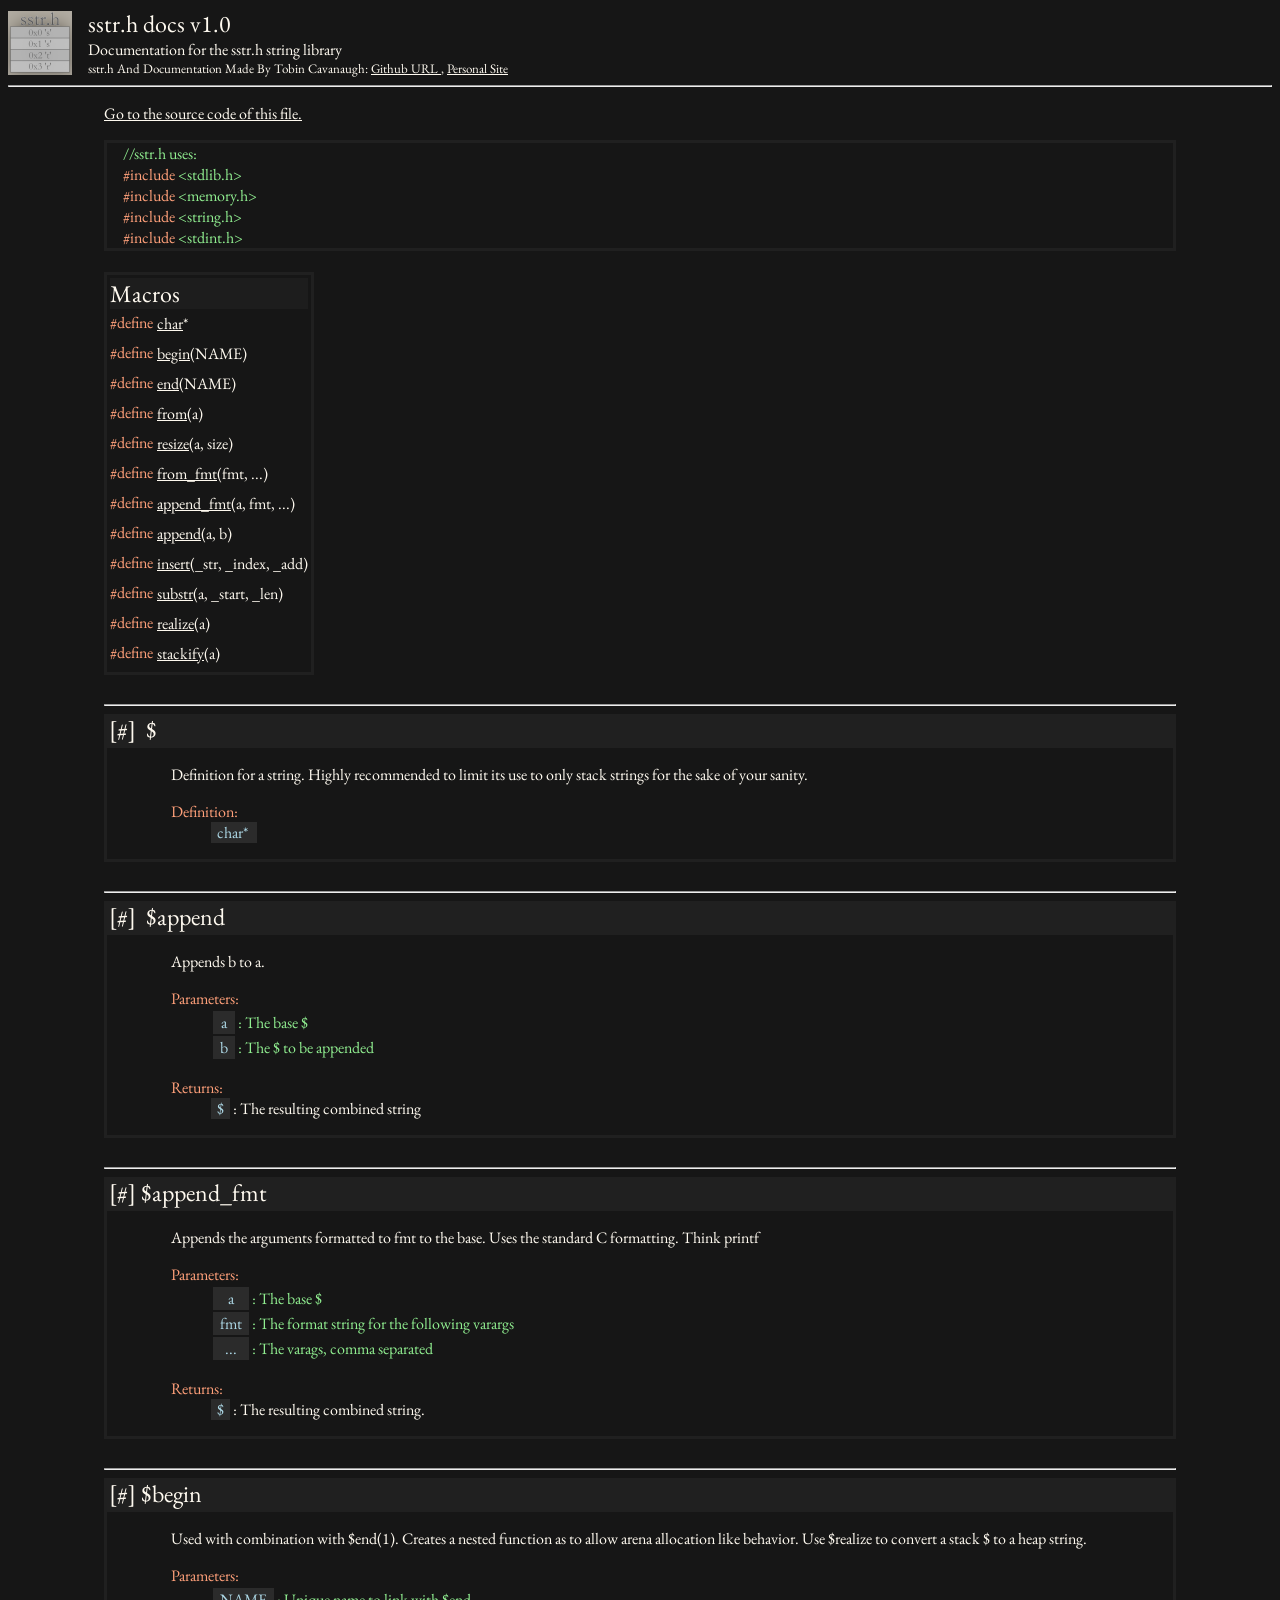
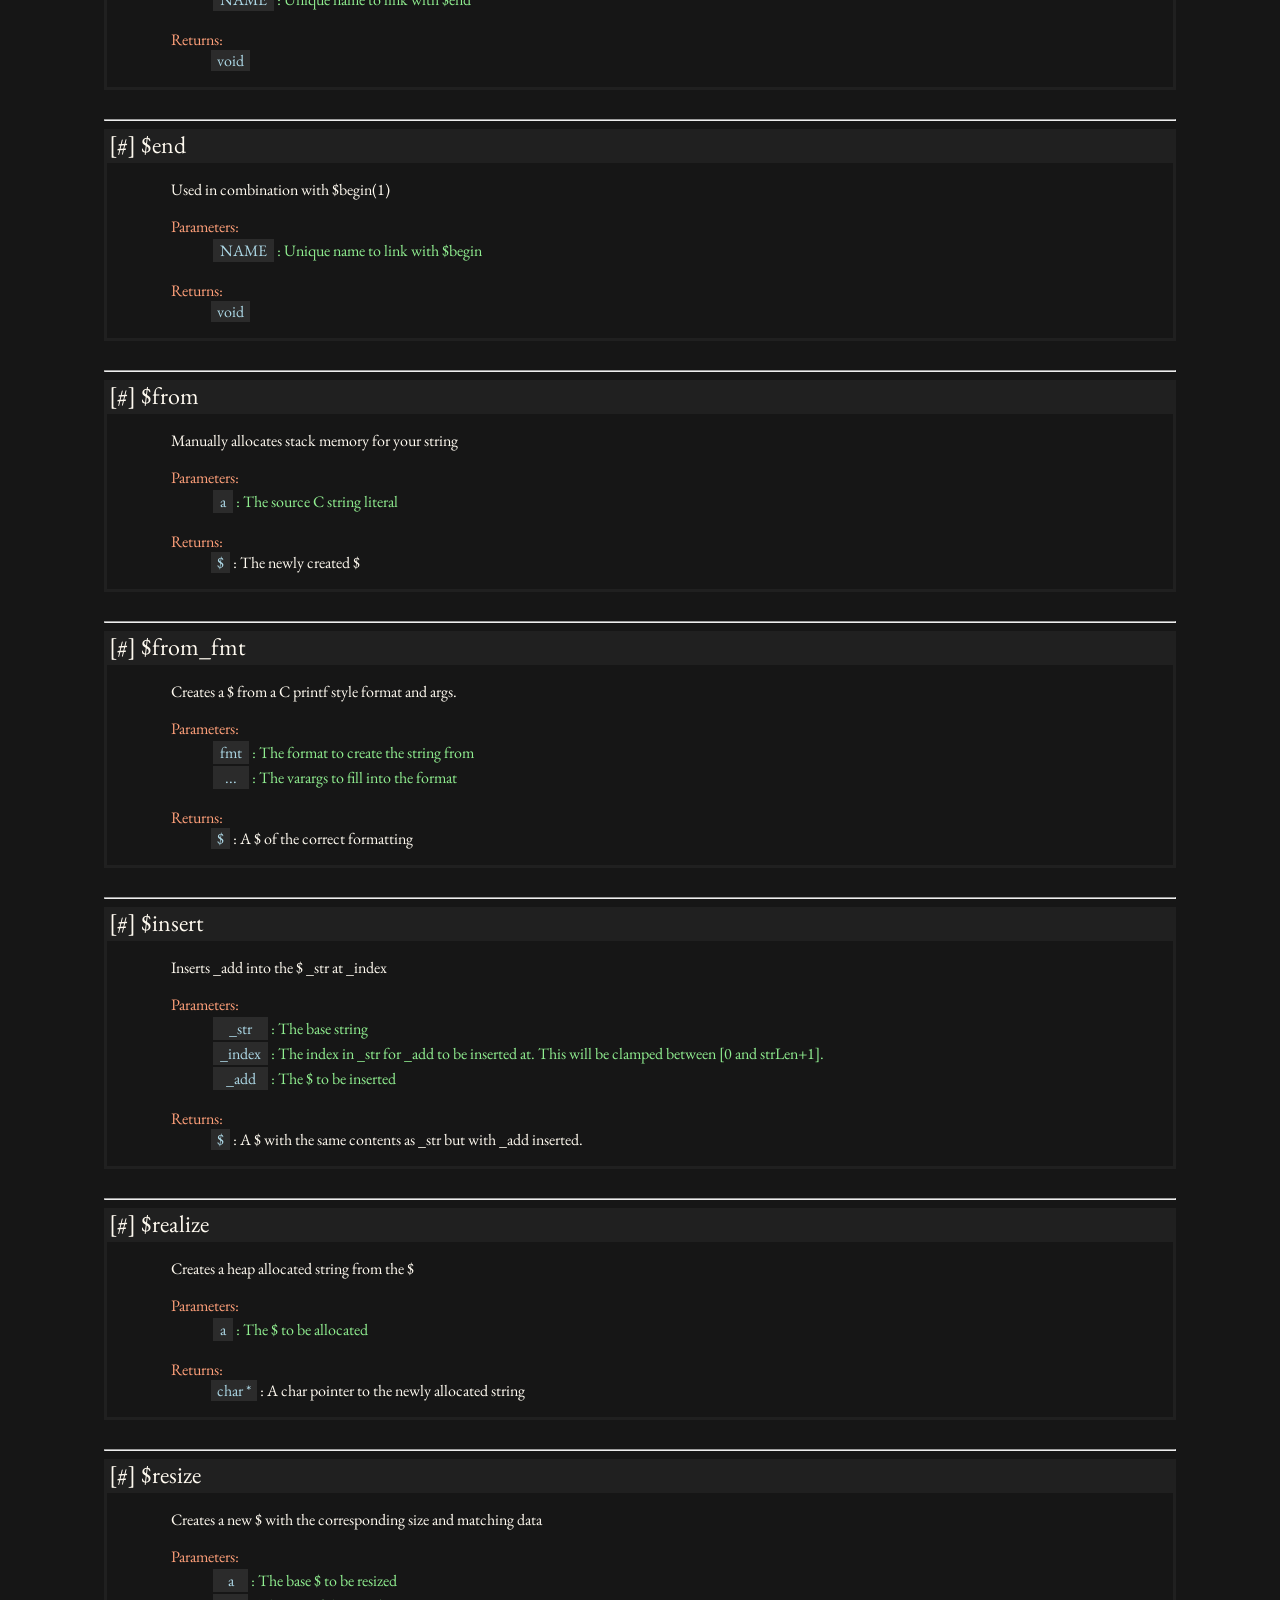
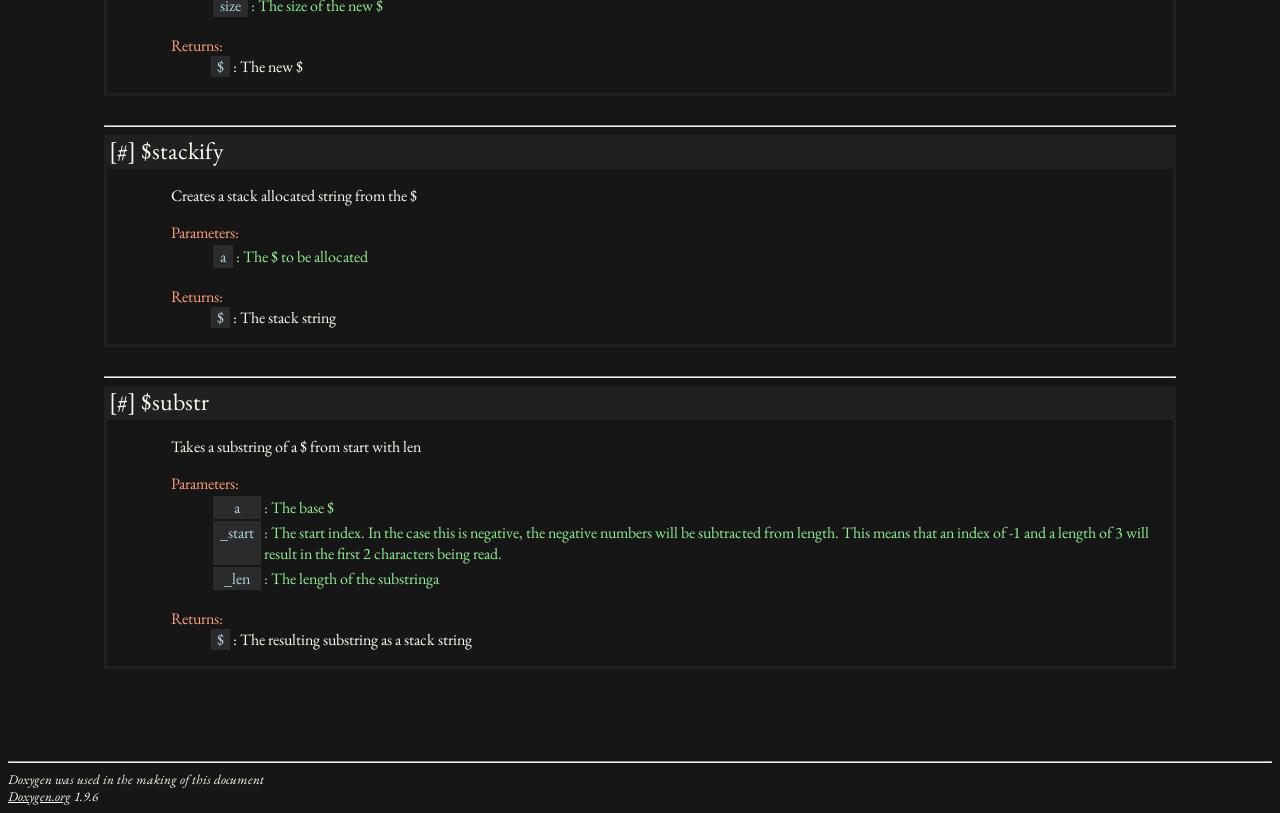
==== docs/index.html @ c79fdfdb "rename dir" ====
<!DOCTYPE html PUBLIC "-//W3C//DTD XHTML 1.0 Transitional//EN"
        "https://www.w3.org/TR/xhtml1/DTD/xhtml1-transitional.dtd">
<html xmlns="http://www.w3.org/1999/xhtml" lang="en-US">
<head>
    <meta http-equiv="Content-Type" content="text/xhtml;charset=UTF-8"/>
    <meta http-equiv="X-UA-Compatible" content="IE=11"/>
    <meta name="generator" content="Doxygen 1.9.6"/>
    <meta name="viewport" content="width=device-width, initial-scale=1"/>
    <title>sstr docs: C:/Users/tobin/CLionProjects/sstr/sstr.h File
        Reference</title>
    <link href="tabs.css" rel="stylesheet" type="text/css"/>
    <script type="text/javascript" src="jquery.js"></script>
    <script type="text/javascript" src="dynsections.js"></script>
    <link href="search/search.css" rel="stylesheet" type="text/css"/>
    <script type="text/javascript" src="search/searchdata.js"></script>
    <script type="text/javascript" src="search/search.js"></script>
    <link href="style.css" rel="stylesheet" type="text/css"/>

    <link rel="preconnect" href="https://fonts.googleapis.com">
    <link rel="preconnect" href="https://fonts.gstatic.com" crossorigin>
    <link href="https://fonts.googleapis.com/css2?family=EB+Garamond:ital,wght@0,400..800;1,400..800&display=swap"
          rel="stylesheet">

</head>
<body>
<div id="top"><!-- do not remove this div, it is closed by doxygen! -->
    <div id="titlearea">
        <table cellspacing="0" cellpadding="0">
            <tbody>
            <tr id="projectrow">
                <td id="projectlogo"><img alt="Logo" src="logo 64.png"/></td>

                <td id="projectalign">
                    <div id="projectname">sstr.h docs <span id="projectnumber">v1.0</span>
                    </div>
                    <div id="projectbrief">Documentation for the sstr.h string
                        library
                    </div>
                    <div id="projecturl"> sstr.h And Documentation Made By Tobin
                        Cavanaugh: <a href="https://github.com/TobinCavanaugh">
                            Github URL </a>, <a href="https://tobincavanaugh.github.io/"> Personal
                            Site</a>
                    </div>
                </td>
            </tr>
            </tbody>
        </table>
    </div>
    <!-- end header part -->
    <!-- Generated by Doxygen 1.9.6 -->

</div><!-- top -->
<div class="header">
</div><!--header-->
<hr/>
<div class="contents">
    <div class="article">
        <p><a href="https://github.com/TobinCavanaugh/sstr/blob/master/sstr.h">Go
            to
            the source code of this file.</a></p>
        <div class="textblock">
            <code><span class="comment"> //sstr.h uses:  </span> </code><br/>
            <code> <span class="include"> #include</span> <span class="file"> &lt;stdlib.h&gt;  </span>
            </code><br/>
            <code> <span class="include"> #include</span> <span class="file"> &lt;memory.h&gt;  </span>
            </code><br/>
            <code> <span class="include"> #include</span> <span class="file"> &lt;string.h&gt;  </span>
            </code><br/>
            <code> <span class="include"> #include</span> <span class="file"> &lt;stdint.h&gt;  </span>
            </code><br/>
        </div>
        <br/>
        <table class="memberdecls">
            <tr class="heading">
                <td colspan="2"><h2 class="groupheader">
                    <a id="define-members" name="define-members"></a>Macros</h2>
                </td>
            </tr>
            <tr class="memitem:a7016478830cba649b9baa28f3f358475">
                <td class="memItemLeft" align="right" valign="top">
                    #define
                </td>
                <td class="memItemRight" valign="bottom"><a class="el"
                                                            href="sstr_8h.html#a7016478830cba649b9baa28f3f358475">char</a>*
                </td>
            </tr>
            <tr class="separator:a7016478830cba649b9baa28f3f358475">
                <td class="memSeparator" colspan="2"></td>
            </tr>
            <tr class="memitem:a41e0d39d975f1f0d1c77a85b6e151aaa">
                <td class="memItemLeft" align="right" valign="top">
                    #define
                </td>
                <td class="memItemRight" valign="bottom"><a class="el"
                                                            href="sstr_8h.html#a41e0d39d975f1f0d1c77a85b6e151aaa">begin</a>(NAME)
                </td>
            </tr>
            <tr class="separator:a41e0d39d975f1f0d1c77a85b6e151aaa">
                <td class="memSeparator" colspan="2"></td>
            </tr>
            <tr class="memitem:a52e5c05b0d2f9e1e0616447f88db4fc0">
                <td class="memItemLeft" align="right" valign="top">
                    #define
                </td>
                <td class="memItemRight" valign="bottom"><a class="el"
                                                            href="sstr_8h.html#a52e5c05b0d2f9e1e0616447f88db4fc0">end</a>(NAME)
                </td>
            </tr>
            <tr class="separator:a52e5c05b0d2f9e1e0616447f88db4fc0">
                <td class="memSeparator" colspan="2"></td>
            </tr>
            <tr class="memitem:af1c3dfa76c31b0cd741ba18185217a8c">
                <td class="memItemLeft" align="right" valign="top">
                    #define
                </td>
                <td class="memItemRight" valign="bottom"><a class="el"
                                                            href="sstr_8h.html#af1c3dfa76c31b0cd741ba18185217a8c">from</a>(a)
                </td>
            </tr>
            <tr class="separator:af1c3dfa76c31b0cd741ba18185217a8c">
                <td class="memSeparator" colspan="2"></td>
            </tr>
            <tr class="memitem:a844fa8219d2ba6e8714e716228b44b19">
                <td class="memItemLeft" align="right" valign="top">
                    #define
                </td>
                <td class="memItemRight" valign="bottom"><a class="el"
                                                            href="sstr_8h.html#a844fa8219d2ba6e8714e716228b44b19">resize</a>(a,
                    size)
                </td>
            </tr>
            <tr class="separator:a844fa8219d2ba6e8714e716228b44b19">
                <td class="memSeparator" colspan="2"></td>
            </tr>
            <tr class="memitem:a6a56b7aa96291ec72f7d362b161054db">
                <td class="memItemLeft" align="right" valign="top">
                    #define
                </td>
                <td class="memItemRight" valign="bottom"><a class="el"
                                                            href="sstr_8h.html#a6a56b7aa96291ec72f7d362b161054db">from_fmt</a>(fmt,
                    ...)
                </td>
            </tr>
            <tr class="separator:a6a56b7aa96291ec72f7d362b161054db">
                <td class="memSeparator" colspan="2"></td>
            </tr>
            <tr class="memitem:aa99b58b459240e6521b059c106e7dea6">
                <td class="memItemLeft" align="right" valign="top">
                    #define
                </td>
                <td class="memItemRight" valign="bottom"><a class="el"
                                                            href="sstr_8h.html#aa99b58b459240e6521b059c106e7dea6">append_fmt</a>(a,
                    fmt, ...)
                </td>
            </tr>
            <tr class="separator:aa99b58b459240e6521b059c106e7dea6">
                <td class="memSeparator" colspan="2"></td>
            </tr>
            <tr class="memitem:a2a31594e48cf311d4d0c00cf2ec8769e">
                <td class="memItemLeft" align="right" valign="top">
                    #define
                </td>
                <td class="memItemRight" valign="bottom"><a class="el"
                                                            href="sstr_8h.html#a2a31594e48cf311d4d0c00cf2ec8769e">append</a>(a,
                    b)
                </td>
            </tr>
            <tr class="separator:a2a31594e48cf311d4d0c00cf2ec8769e">
                <td class="memSeparator" colspan="2"></td>
            </tr>
            <tr class="memitem:a8158ecbbca04987e5d2b724e059bd7a6">
                <td class="memItemLeft" align="right" valign="top">
                    #define
                </td>
                <td class="memItemRight" valign="bottom"><a class="el"
                                                            href="sstr_8h.html#a8158ecbbca04987e5d2b724e059bd7a6">insert</a>(_str,
                    _index, _add)
                </td>
            </tr>
            <tr class="separator:a8158ecbbca04987e5d2b724e059bd7a6">
                <td class="memSeparator" colspan="2"></td>
            </tr>
            <tr class="memitem:ab42150b01a4993ddac0e495f6ac09599">
                <td class="memItemLeft" align="right" valign="top">
                    #define
                </td>
                <td class="memItemRight" valign="bottom"><a class="el"
                                                            href="sstr_8h.html#ab42150b01a4993ddac0e495f6ac09599">substr</a>(a,
                    _start, _len)
                </td>
            </tr>
            <tr class="separator:ab42150b01a4993ddac0e495f6ac09599">
                <td class="memSeparator" colspan="2"></td>
            </tr>
            <tr class="memitem:aba4abae65a42271a550466f51864ea59">
                <td class="memItemLeft" align="right" valign="top">
                    #define
                </td>
                <td class="memItemRight" valign="bottom"><a class="el"
                                                            href="sstr_8h.html#aba4abae65a42271a550466f51864ea59">realize</a>(a)
                </td>
            </tr>
            <tr class="separator:aba4abae65a42271a550466f51864ea59">
                <td class="memSeparator" colspan="2"></td>
            </tr>
            <tr class="memitem:a7930cf45b37772a2d672269b7fe5f9ad">
                <td class="memItemLeft" align="right" valign="top">
                    #define
                </td>
                <td class="memItemRight" valign="bottom"><a class="el"
                                                            href="sstr_8h.html#a7930cf45b37772a2d672269b7fe5f9ad">stackify</a>(a)
                </td>
            </tr>
            <tr class="separator:a7930cf45b37772a2d672269b7fe5f9ad">
                <td class="memSeparator" colspan="2"></td>
            </tr>
        </table>
        <!--    <h2 class="groupheader">Macro Definition Documentation</h2>-->
        <!--    <a id="a2a31594e48cf311d4d0c00cf2ec8769e"-->
        <!--       name="a2a31594e48cf311d4d0c00cf2ec8769e"></a>-->
        <br/>
        <hr/>


        <h2 class="memtitle"><span class="permalink"><a
                href="#a7016478830cba649b9baa28f3f358475">&#35;</a></span>
            $
        </h2>

        <div class="memitem">
            <div class="memproto">
                <table class="memname">
                    <tr>
                        <td class="memname">#define char*</td>
                    </tr>
                </table>
            </div>
            <div class="memdoc">
                <p>Definition for a string. Highly recommended to limit its use
                    to
                    only stack strings for the sake of your sanity. </p>

                <dl class="section return">
                    <dt class="rettitle">Definition:</dt>
                    <dd><span class="paramname">char* </span>
                </dl>

            </div>
        </div>
        <a id="a52e5c05b0d2f9e1e0616447f88db4fc0"
           name="a52e5c05b0d2f9e1e0616447f88db4fc0"></a>
        <br/>
        <hr/>

        <h2 class="memtitle"><span class="permalink"><a
                href="#a2a31594e48cf311d4d0c00cf2ec8769e">&#35;</a></span>
            $append
        </h2>

        <div class="memitem">
            <div class="memproto">
                <table class="memname">
                    <tr>
                        <td class="memname">#define append</td>
                        <td>(</td>
                        <td class="paramtype"></td>
                        <td class="paramname">a,</td>
                    </tr>
                    <tr>
                        <td class="paramkey"></td>
                        <td></td>
                        <td class="paramtype"></td>
                        <td class="paramname">b</td>
                    </tr>
                    <tr>
                        <td></td>
                        <td>)</td>
                        <td></td>
                        <td></td>
                    </tr>
                </table>
            </div>
            <div class="memdoc">
                <p>Appends b to a. </p>
                <dl class="params">
                    <dt class="paramtitle">Parameters:</dt>
                    <dd>
                        <table class="params">
                            <tr>
                                <td class="paramname">a</td>
                                <td class="paramdesc">: The base $</td>
                            </tr>
                            <tr>
                                <td class="paramname">b</td>
                                <td class="paramdesc">: The $ to be appended
                                </td>
                            </tr>
                        </table>
                    </dd>
                </dl>
                <dl class="section return">
                    <dt class="rettitle">Returns:</dt>
                    <dd><span class="paramname">$</span> : The resulting
                        combined string
                    </dd>
                </dl>

                <p class="definition">Definition at line <a class="el"
                                                            href="sstr_8h_source.html#l00078">78</a>
                    of file <a class="el"
                               href="https://github.com/TobinCavanaugh/sstr/blob/master/sstr.h">sstr.h</a>.
                </p>

            </div>
        </div>
        <a id="aa99b58b459240e6521b059c106e7dea6"
           name="aa99b58b459240e6521b059c106e7dea6"></a>
        <br/>
        <hr/>


        <h2 class="memtitle"><span class="permalink"><a
                href="#aa99b58b459240e6521b059c106e7dea6">&#35;</a></span>$append_fmt
        </h2>

        <div class="memitem">
            <div class="memproto">
                <table class="memname">
                    <tr>
                        <td class="memname">#define append_fmt</td>
                        <td>(</td>
                        <td class="paramtype"></td>
                        <td class="paramname">a,</td>
                    </tr>
                    <tr>
                        <td class="paramkey"></td>
                        <td></td>
                        <td class="paramtype"></td>
                        <td class="paramname">fmt,</td>
                    </tr>
                    <tr>
                        <td class="paramkey"></td>
                        <td></td>
                        <td class="paramtype"></td>
                        <td class="paramname"><em>...</em></td>
                    </tr>
                    <tr>
                        <td></td>
                        <td>)</td>
                        <td></td>
                        <td></td>
                    </tr>
                </table>
            </div>
            <div class="memdoc">
                <p>Appends the arguments formatted to fmt to
                    the base. Uses the standard C formatting. Think printf </p>
                <dl class="params">
                    <dt class="paramtitle">Parameters:</dt>
                    <dd>
                        <table class="params">
                            <tr>
                                <td class="paramname">a</td>
                                <td class="paramdesc">: The base $</td>
                            </tr>
                            <tr>
                                <td class="paramname">fmt</td>
                                <td class="paramdesc">: The format string for
                                    the following
                                    varargs
                                </td>
                            </tr>
                            <tr>
                                <td class="paramname">...</td>
                                <td class="paramdesc">: The varags, comma
                                    separated
                                </td>
                            </tr>
                        </table>
                    </dd>
                </dl>
                <dl class="section return">
                    <dt class="rettitle">Returns:</dt>
                    <dd><span class="paramname">$</span>

                        : The resulting
                        combined string.
                    </dd>
                </dl>

                <p class="definition">Definition at line <a class="el"
                                                            href="sstr_8h_source.html#l00068">68</a>
                    of file <a class="el"
                               href="https://github.com/TobinCavanaugh/sstr/blob/master/sstr.h">sstr.h</a>.
                </p>

            </div>
        </div>
        <a id="a41e0d39d975f1f0d1c77a85b6e151aaa"
           name="a41e0d39d975f1f0d1c77a85b6e151aaa"></a>
        <br/>
        <hr/>
        <h2 class="memtitle"><span class="permalink"><a
                href="#a41e0d39d975f1f0d1c77a85b6e151aaa">&#35;</a></span>$begin
        </h2>

        <div class="memitem">
            <div class="memproto">
                <table class="memname">
                    <tr>
                        <td class="memname">#define begin</td>
                        <td>(</td>
                        <td class="paramtype"></td>
                        <td class="paramname">NAME</td>
                        <td>)</td>
                        <td>void __run_ ## NAME (void){</td>
                    </tr>
                </table>
            </div>
            <div class="memdoc">
                <p>Used with combination with $end(1). Creates a nested function
                    as
                    to allow arena allocation like behavior. Use $realize to
                    convert
                    a stack $ to a heap string. </p>
                <dl class="params">
                    <dt class="paramtitle">Parameters:</dt>
                    <dd>
                        <table class="params">
                            <tr>
                                <td class="paramname">NAME</td>
                                <td class="paramdesc">: Unique name to link with
                                    $end
                                </td>
                            </tr>
                        </table>
                    </dd>
                </dl>
                <dl class="section return">
                    <dt class="rettitle">Returns:</dt>
                    <dd>
                        <span class="paramname">void</span>
                    </dd>
                </dl>

                <p class="definition">Definition at line <a class="el"
                                                            href="sstr_8h_source.html#l00023">23</a>
                    of file <a class="el"
                               href="https://github.com/TobinCavanaugh/sstr/blob/master/sstr.h">sstr.h</a>.
                </p>

            </div>
        </div>
        <a id="a7016478830cba649b9baa28f3f358475"
           name="a7016478830cba649b9baa28f3f358475"></a>
        <br/>
        <hr/>
        <h2 class="memtitle"><span class="permalink"><a
                href="#a52e5c05b0d2f9e1e0616447f88db4fc0">&#35;</a></span>$end
        </h2>

        <div class="memitem">
            <div class="memproto">
                <table class="memname">
                    <tr>
                        <td class="memname">#define end</td>
                        <td>(</td>
                        <td class="paramtype"></td>
                        <td class="paramname">NAME</td>
                        <td>)</td>
                        <td>} __run_ ## NAME ();</td>
                    </tr>
                </table>
            </div>
            <div class="memdoc">
                <p>Used in combination with $begin(1) </p>
                <dl class="params">
                    <dt class="paramtitle">Parameters:</dt>
                    <dd>
                        <table class="params">
                            <tr>
                                <td class="paramname">NAME</td>
                                <td class="paramdesc">: Unique name to link with
                                    $begin
                                </td>
                            </tr>
                        </table>
                    </dd>
                </dl>
                <dl class="section return">
                    <dt class="rettitle">Returns:</dt>
                    <dd><span class="paramname">void</span></dd>
                </dl>

                <p class="definition">Definition at line <a class="el"
                                                            href="sstr_8h_source.html#l00028">28</a>
                    of file <a class="el"
                               href="https://github.com/TobinCavanaugh/sstr/blob/master/sstr.h">sstr.h</a>.
                </p>

            </div>
        </div>
        <a id="af1c3dfa76c31b0cd741ba18185217a8c"
           name="af1c3dfa76c31b0cd741ba18185217a8c"></a>
        <br/>
        <hr/>
        <h2 class="memtitle"><span class="permalink"><a
                href="#af1c3dfa76c31b0cd741ba18185217a8c">&#35;</a></span>$from
        </h2>

        <div class="memitem">
            <div class="memproto">
                <table class="memname">
                    <tr>
                        <td class="memname">#define from</td>
                        <td>(</td>
                        <td class="paramtype"></td>
                        <td class="paramname">a</td>
                        <td>)</td>
                        <td></td>
                    </tr>
                </table>
            </div>
            <div class="memdoc">

                <p>Manually allocates stack memory for your
                    string </p>
                <dl class="params">
                    <dt class="paramtitle">Parameters:</dt>
                    <dd>
                        <table class="params">
                            <tr>
                                <td class="paramname">a</td>
                                <td class="paramdesc">: The source C string
                                    literal
                                </td>
                            </tr>
                        </table>
                    </dd>
                </dl>
                <dl class="section return">
                    <dt class="rettitle">Returns:</dt>
                    <dd><span class="paramname">$</span> : The newly created $
                    </dd>
                </dl>

                <p class="definition">Definition at line <a class="el"
                                                            href="sstr_8h_source.html#l00033">33</a>
                    of file <a class="el"
                               href="https://github.com/TobinCavanaugh/sstr/blob/master/sstr.h">sstr.h</a>.
                </p>

            </div>
        </div>
        <a id="a6a56b7aa96291ec72f7d362b161054db"
           name="a6a56b7aa96291ec72f7d362b161054db"></a>
        <br/>
        <hr/>
        <h2 class="memtitle"><span class="permalink"><a
                href="#a6a56b7aa96291ec72f7d362b161054db">&#35;</a></span>$from_fmt
        </h2>

        <div class="memitem">
            <div class="memproto">
                <table class="memname">
                    <tr>
                        <td class="memname">#define from_fmt</td>
                        <td>(</td>
                        <td class="paramtype"></td>
                        <td class="paramname">fmt,</td>
                    </tr>
                    <tr>
                        <td class="paramkey"></td>
                        <td></td>
                        <td class="paramtype"></td>
                        <td class="paramname"><em>...</em></td>
                    </tr>
                    <tr>
                        <td></td>
                        <td>)</td>
                        <td></td>
                        <td></td>
                    </tr>
                </table>
            </div>
            <div class="memdoc">
                <p>Creates a $ from a C printf style format
                    and args. </p>
                <dl class="params">
                    <dt class="paramtitle">Parameters:</dt>
                    <dd>
                        <table class="params">
                            <tr>
                                <td class="paramname">fmt</td>
                                <td class="paramdesc">: The format to create the
                                    string from
                                </td>
                            </tr>
                            <tr>
                                <td class="paramname">...</td>
                                <td class="paramdesc">: The varargs to fill into
                                    the format
                                </td>
                            </tr>
                        </table>
                    </dd>
                </dl>
                <dl class="section return">
                    <dt class="rettitle">Returns:</dt>
                    <dd><span class="paramname">$</span> : A $ of the correct
                        formatting
                    </dd>
                </dl>

                <p class="definition">Definition at line <a class="el"
                                                            href="sstr_8h_source.html#l00054">54</a>
                    of file <a class="el"
                               href="https://github.com/TobinCavanaugh/sstr/blob/master/sstr.h">sstr.h</a>.
                </p>

            </div>
        </div>
        <a id="a8158ecbbca04987e5d2b724e059bd7a6"
           name="a8158ecbbca04987e5d2b724e059bd7a6"></a>
        <br/>
        <hr/>
        <h2 class="memtitle"><span class="permalink"><a
                href="#a8158ecbbca04987e5d2b724e059bd7a6">&#35;</a></span>$insert
        </h2>

        <div class="memitem">
            <div class="memproto">
                <table class="memname">
                    <tr>
                        <td class="memname">#define insert</td>
                        <td>(</td>
                        <td class="paramtype"></td>
                        <td class="paramname">_str,</td>
                    </tr>
                    <tr>
                        <td class="paramkey"></td>
                        <td></td>
                        <td class="paramtype"></td>
                        <td class="paramname">_index,</td>
                    </tr>
                    <tr>
                        <td class="paramkey"></td>
                        <td></td>
                        <td class="paramtype"></td>
                        <td class="paramname">_add</td>
                    </tr>
                    <tr>
                        <td></td>
                        <td>)</td>
                        <td></td>
                        <td></td>
                    </tr>
                </table>
            </div>
            <div class="memdoc">
                <p>Inserts _add into the $ _str at _index </p>
                <dl class="params">
                    <dt class="paramtitle">Parameters:</dt>
                    <dd>
                        <table class="params">
                            <tr>
                                <td class="paramname">_str</td>
                                <td class="paramdesc">: The base string</td>
                            </tr>
                            <tr>
                                <td class="paramname">_index</td>
                                <td class="paramdesc">: The index in _str for
                                    _add to be inserted
                                    at.
                                    This will be clamped between [0 and
                                    strLen+1].
                                </td>
                            </tr>
                            <tr>
                                <td class="paramname">_add</td>
                                <td class="paramdesc">: The $ to be inserted
                                </td>
                            </tr>
                        </table>
                    </dd>
                </dl>
                <dl class="section return">
                    <dt class="rettitle">Returns:</dt>
                    <dd><span class="paramname">$</span> : A $ with the same
                        contents as _str but with _add
                        inserted.
                    </dd>
                </dl>

                <p class="definition">Definition at line <a class="el"
                                                            href="sstr_8h_source.html#l00093">93</a>
                    of file <a class="el"
                               href="https://github.com/TobinCavanaugh/sstr/blob/master/sstr.h">sstr.h</a>.
                </p>

            </div>
        </div>
        <a id="aba4abae65a42271a550466f51864ea59"
           name="aba4abae65a42271a550466f51864ea59"></a>
        <br/>
        <hr/>
        <h2 class="memtitle"><span class="permalink"><a
                href="#aba4abae65a42271a550466f51864ea59">&#35;</a></span>$realize
        </h2>

        <div class="memitem">
            <div class="memproto">
                <table class="memname">
                    <tr>
                        <td class="memname">#define realize</td>
                        <td>(</td>
                        <td class="paramtype"></td>
                        <td class="paramname">a</td>
                        <td>)</td>
                        <td></td>
                    </tr>
                </table>
            </div>
            <div class="memdoc">

                <p>Creates a heap allocated string from the $ </p>
                <dl class="params">
                    <dt class="paramtitle">Parameters:</dt>
                    <dd>
                        <table class="params">
                            <tr>
                                <td class="paramname">a</td>
                                <td class="paramdesc">: The $ to be allocated
                                </td>
                            </tr>
                        </table>
                    </dd>
                </dl>
                <dl class="section return">
                    <dt class="rettitle">Returns:</dt>
                    <dd><span class="paramname">char *</span> : A char pointer
                        to the newly allocated string
                    </dd>
                </dl>

                <p class="definition">Definition at line <a class="el"
                                                            href="sstr_8h_source.html#l00172">172</a>
                    of file <a class="el"
                               href="https://github.com/TobinCavanaugh/sstr/blob/master/sstr.h">sstr.h</a>.
                </p>

            </div>
        </div>
        <a id="a844fa8219d2ba6e8714e716228b44b19"
           name="a844fa8219d2ba6e8714e716228b44b19"></a>
        <br/>
        <hr/>
        <h2 class="memtitle"><span class="permalink"><a
                href="#a844fa8219d2ba6e8714e716228b44b19">&#35;</a></span>$resize
        </h2>

        <div class="memitem">
            <div class="memproto">
                <table class="memname">
                    <tr>
                        <td class="memname">#define resize</td>
                        <td>(</td>
                        <td class="paramtype"></td>
                        <td class="paramname">a,</td>
                    </tr>
                    <tr>
                        <td class="paramkey"></td>
                        <td></td>
                        <td class="paramtype"></td>
                        <td class="paramname">size</td>
                    </tr>
                    <tr>
                        <td></td>
                        <td>)</td>
                        <td></td>
                        <td></td>
                    </tr>
                </table>
            </div>
            <div class="memdoc">

                <p>Creates a new $ with the corresponding
                    size and matching data </p>
                <dl class="params">
                    <dt class="paramtitle">Parameters:</dt>
                    <dd>
                        <table class="params">
                            <tr>
                                <td class="paramname">a</td>
                                <td class="paramdesc">: The base $ to be
                                    resized
                                </td>
                            </tr>
                            <tr>
                                <td class="paramname">size</td>
                                <td class="paramdesc">: The size of the new $
                                </td>
                            </tr>
                        </table>
                    </dd>
                </dl>
                <dl class="section return">
                    <dt class="rettitle">Returns:</dt>
                    <dd><span class="paramname">$</span> : The new $</dd>
                </dl>

                <p class="definition">Definition at line <a class="el"
                                                            href="sstr_8h_source.html#l00044">44</a>
                    of file <a class="el"
                               href="https://github.com/TobinCavanaugh/sstr/blob/master/sstr.h">sstr.h</a>.
                </p>

            </div>
        </div>
        <a id="a7930cf45b37772a2d672269b7fe5f9ad"
           name="a7930cf45b37772a2d672269b7fe5f9ad"></a>
        <br/>
        <hr/>
        <h2 class="memtitle"><span class="permalink"><a
                href="#a7930cf45b37772a2d672269b7fe5f9ad">&#35;</a></span>$stackify
        </h2>

        <div class="memitem">
            <div class="memproto">
                <table class="memname">
                    <tr>
                        <td class="memname">#define stackify</td>
                        <td>(</td>
                        <td class="paramtype"></td>
                        <td class="paramname">a</td>
                        <td>)</td>
                        <td></td>
                    </tr>
                </table>
            </div>
            <div class="memdoc">

                <p>Creates a stack allocated string from the $ </p>
                <dl class="params">
                    <dt class="paramtitle">Parameters:</dt>
                    <dd>
                        <table class="params">
                            <tr>
                                <td class="paramname">a</td>
                                <td class="paramdesc">: The $ to be allocated
                                </td>
                            </tr>
                        </table>
                    </dd>
                </dl>
                <dl class="section return">
                    <dt class="rettitle">Returns:</dt>
                    <dd><span class="paramname">$</span> : The stack string</dd>
                </dl>

                <p class="definition">Definition at line <a class="el"
                                                            href="sstr_8h_source.html#l00182">182</a>
                    of file <a class="el"
                               href="https://github.com/TobinCavanaugh/sstr/blob/master/sstr.h">sstr.h</a>.
                </p>

            </div>
        </div>
        <a id="ab42150b01a4993ddac0e495f6ac09599"
           name="ab42150b01a4993ddac0e495f6ac09599"></a>
        <br/>
        <hr/>
        <h2 class="memtitle"><span class="permalink"><a
                href="#ab42150b01a4993ddac0e495f6ac09599">&#35;</a></span>$substr
        </h2>

        <div class="memitem">
            <div class="memproto">
                <table class="memname">
                    <tr>
                        <td class="memname">#define substr</td>
                        <td>(</td>
                        <td class="paramtype"></td>
                        <td class="paramname">a,</td>
                    </tr>
                    <tr>
                        <td class="paramkey"></td>
                        <td></td>
                        <td class="paramtype"></td>
                        <td class="paramname">_start,</td>
                    </tr>
                    <tr>
                        <td class="paramkey"></td>
                        <td></td>
                        <td class="paramtype"></td>
                        <td class="paramname">_len</td>
                    </tr>
                    <tr>
                        <td></td>
                        <td>)</td>
                        <td></td>
                        <td></td>
                    </tr>
                </table>
            </div>
            <div class="memdoc">
                <p>Takes a substring of a $ from start with len </p>
                <dl class="params">
                    <dt class="paramtitle">Parameters:</dt>
                    <dd>
                        <table class="params">
                            <tr>
                                <td class="paramname">a</td>
                                <td class="paramdesc">: The base $</td>
                            </tr>
                            <tr>
                                <td class="paramname">_start</td>
                                <td class="paramdesc">: The start index. In the
                                    case this is
                                    negative,
                                    the negative numbers will be subtracted from
                                    length. This means that an index of -1 and a
                                    length of 3 will result in the first 2
                                    characters being read.
                                </td>
                            </tr>
                            <tr>
                                <td class="paramname">_len</td>
                                <td class="paramdesc">: The length of the
                                    substringa
                                </td>
                            </tr>
                        </table>
                    </dd>
                </dl>
                <dl class="section return">
                    <dt class="rettitle">Returns:</dt>
                    <dd><span class="paramname">$</span> : The resulting
                        substring as a stack string
                    </dd>
                </dl>

                <p class="definition">Definition at line <a class="el"
                                                            href="sstr_8h_source.html#l00137">137</a>
                    of file <a class="el"
                               href="https://github.com/TobinCavanaugh/sstr/blob/master/sstr.h">sstr.h</a>.
                </p>

            </div>
        </div>
    </div>

    <br/>
    <br/>
    <br/>
    <br/>
</div><!-- contents -->
<!-- start footer part -->
<hr class="footer"/>
<address class="footer"><small>
    Doxygen was used in the making of this document
    <br/>
    <a href="https://www.doxygen.org/index.html">Doxygen.org</a>
    1.9.6
</small></address>
</body>
</html>
---- docs/style.css ----
.eb-garamond {
    font-family: "EB Garamond", serif;
    font-optical-sizing: auto;
    font-weight: 400;
    font-style: normal;
}

*, html {
    background-color: #161616;
    color: floralwhite;
    font-weight: normal;
    font-family: "EB Garamond", serif;
}


.article {
    background-color: #161616;
    margin-left: 6em;
    margin-right: 6em;
}

.textblock {
    padding-left: 1rem;
    border: solid #202020;
    /*background-color: #1D1D1D;*/
}


.groupheader {
    font-size: x-large;
    background-color: #1D1D1D;
    flex-flow: column;
}

.memItemLeft {
    /*padding-left: 4rem;*/
    padding-top: 0;
    padding-bottom: 0;
    border: 0px;
}

.memberdecls {
    border: solid #202020;
}

.include {
    color: lightsalmon;
}

.file {
    color: lightgreen;
}

.comment {
    color: lightgreen;
}

.memItemLeft {
    color: lightsalmon;
}

#projectrow {
    font-size: x-large;
}

#projectname {
    padding-left: 1rem;
}
#projectbrief {
    font-size: medium;
    margin-left: 1rem;
}

#projecturl {
    font-size: small;
    margin-left: 1rem;
}
.groupheader {
    padding: 0px;
    margin: 0px;
}



.memitem {
    padding-left: 4rem;
    border: solid #202020;
}

.memproto {
    display: none;
}

.memSeparator {
    height: 1px !important;
    display: block;
}

.paramname {
    color: lightblue;
    background-color: #2B2B2B;
    text-align: center;
    vertical-align: top;
}

.paramname::before, .paramname::after, .ret {
    content: "  ";
    white-space: pre;
}

.definition {
    display: none;
}

.paramtitle, .rettitle {
    color: lightsalmon;
}

.paramdesc {
    color: lightgreen;
}

.memtitle .permalink {
    user-select: none;
}

.memtitle .permalink::before {
    white-space: pre;
    content: " [";
    background-color: #202020 !important;
}

.memtitle .permalink::after {
    white-space: pre;
    content: "] ";
    background-color: #202020 !important;
}

.memtitle, .memtitle a {
    padding: 0;
    margin: 0;
    text-decoration: none;
    background-color: #202020 !important;
}
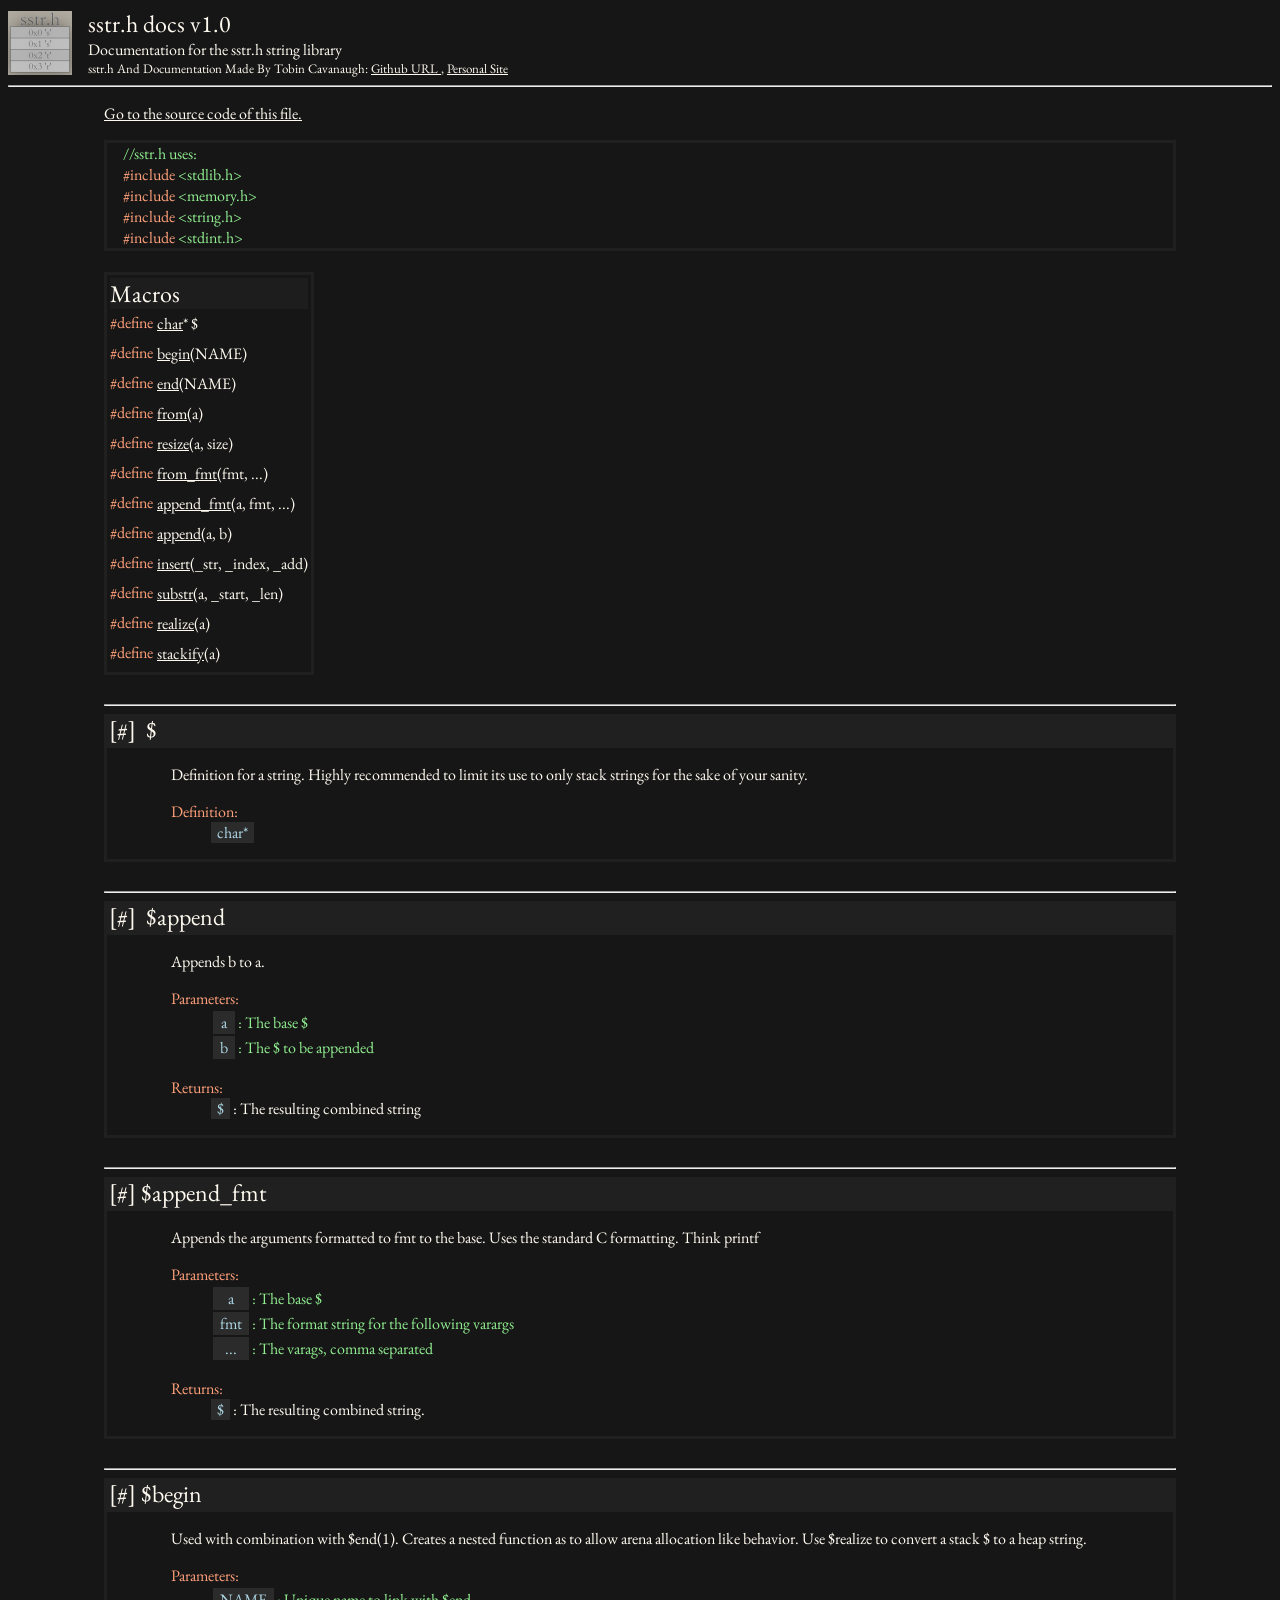
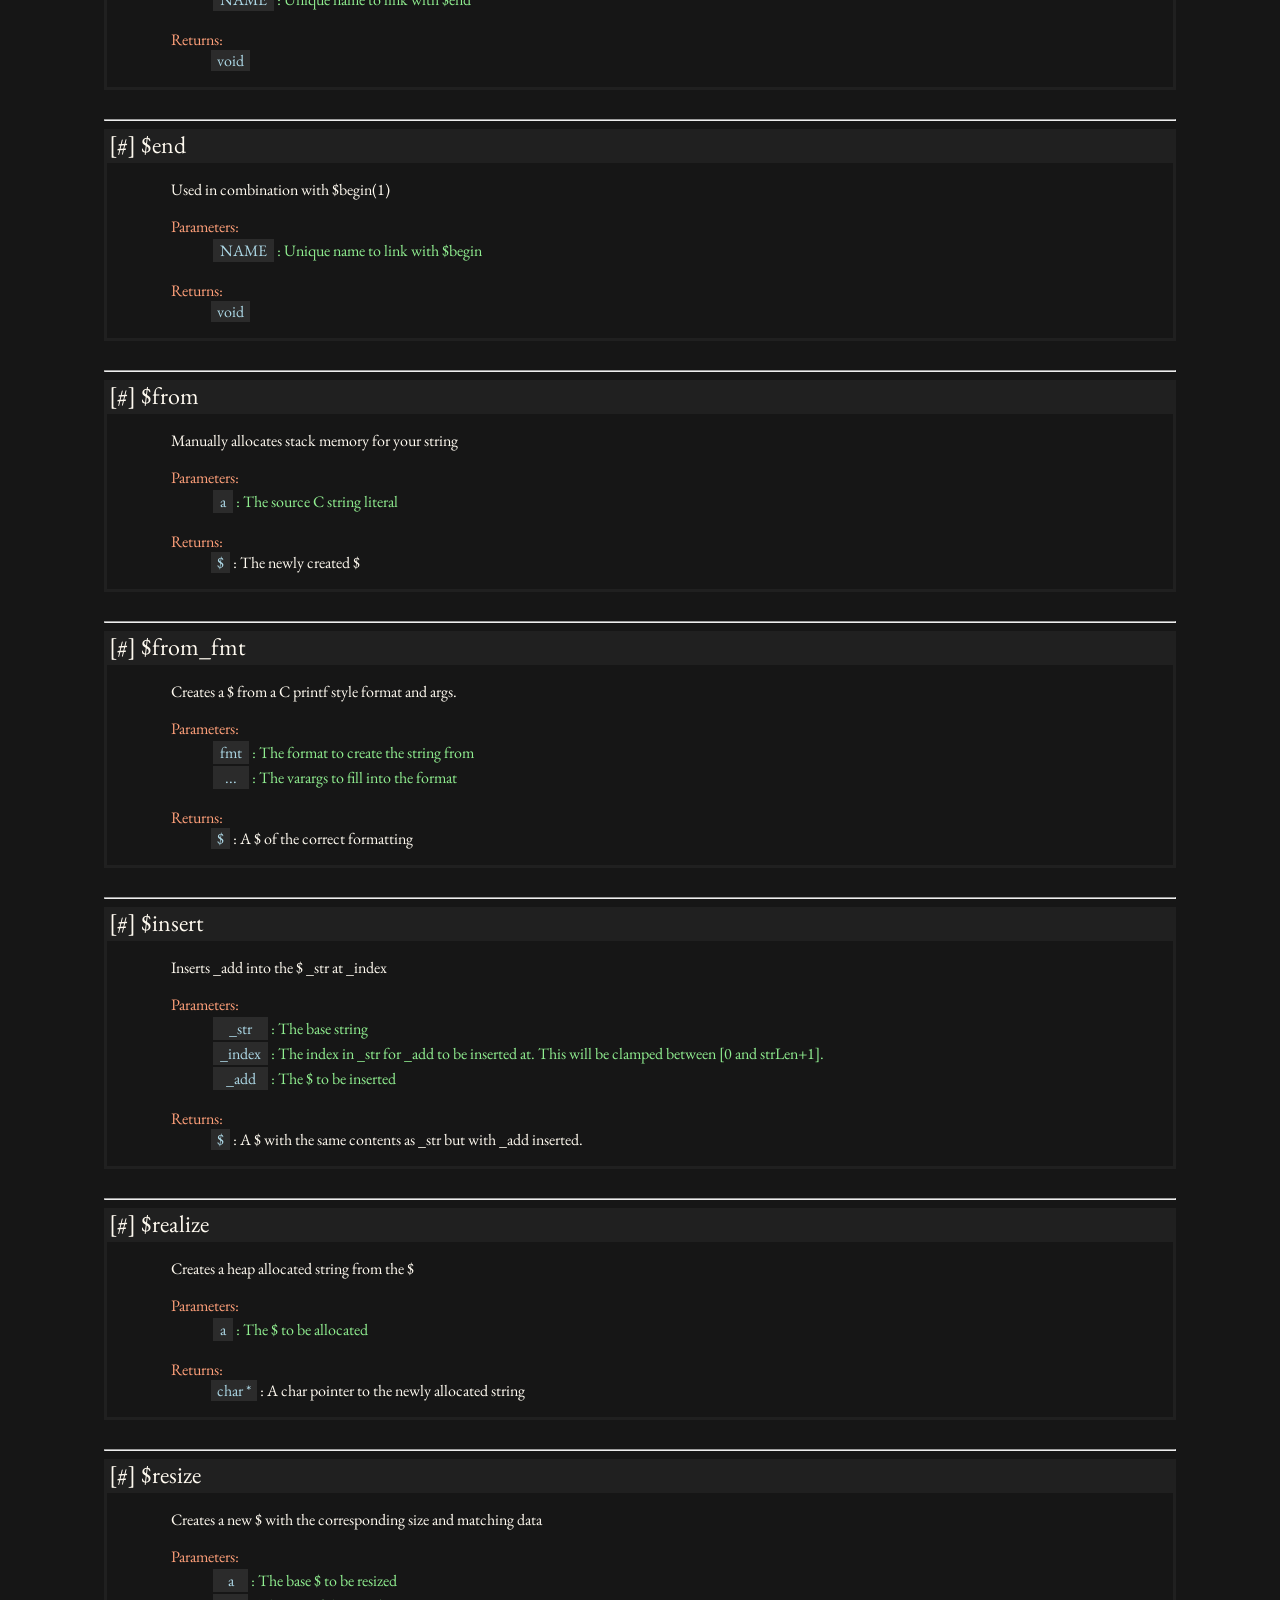
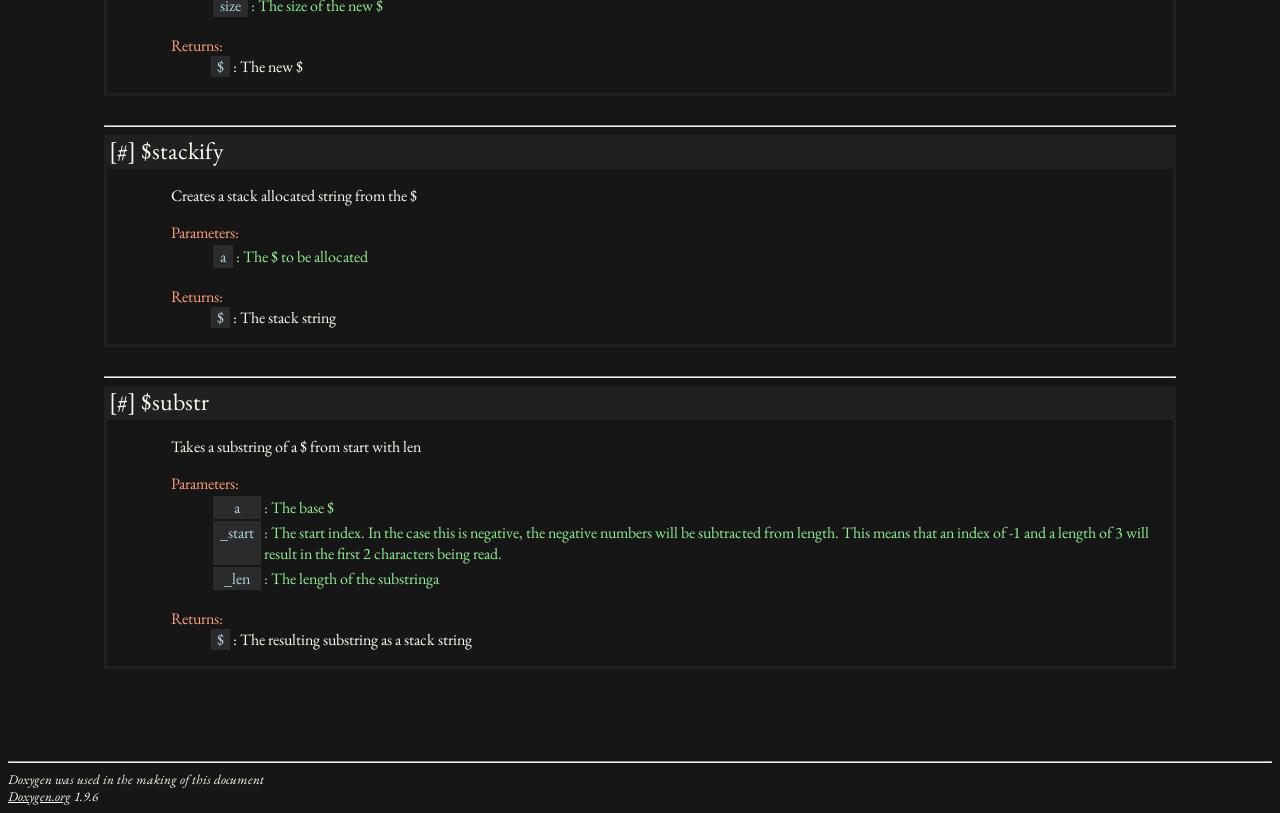
==== commit db0cda27: "Fixed naming & order of sections on documentation" ====
--- a/docs/index.html
+++ b/docs/index.html
@@ -6,14 +6,8 @@
     <meta http-equiv="X-UA-Compatible" content="IE=11"/>
     <meta name="generator" content="Doxygen 1.9.6"/>
     <meta name="viewport" content="width=device-width, initial-scale=1"/>
-    <title>sstr docs: C:/Users/tobin/CLionProjects/sstr/sstr.h File
+    <title>sstr docs: File
         Reference</title>
-    <link href="tabs.css" rel="stylesheet" type="text/css"/>
-    <script type="text/javascript" src="jquery.js"></script>
-    <script type="text/javascript" src="dynsections.js"></script>
-    <link href="search/search.css" rel="stylesheet" type="text/css"/>
-    <script type="text/javascript" src="search/searchdata.js"></script>
-    <script type="text/javascript" src="search/search.js"></script>
     <link href="style.css" rel="stylesheet" type="text/css"/>
 
     <link rel="preconnect" href="https://fonts.googleapis.com">
@@ -76,154 +70,156 @@
                     <a id="define-members" name="define-members"></a>Macros</h2>
                 </td>
             </tr>
-            <tr class="memitem:a7016478830cba649b9baa28f3f358475">
-                <td class="memItemLeft" align="right" valign="top">
-                    #define
-                </td>
-                <td class="memItemRight" valign="bottom"><a class="el"
-                                                            href="sstr_8h.html#a7016478830cba649b9baa28f3f358475">char</a>*
-                </td>
-            </tr>
-            <tr class="separator:a7016478830cba649b9baa28f3f358475">
-                <td class="memSeparator" colspan="2"></td>
-            </tr>
-            <tr class="memitem:a41e0d39d975f1f0d1c77a85b6e151aaa">
-                <td class="memItemLeft" align="right" valign="top">
-                    #define
-                </td>
-                <td class="memItemRight" valign="bottom"><a class="el"
-                                                            href="sstr_8h.html#a41e0d39d975f1f0d1c77a85b6e151aaa">begin</a>(NAME)
-                </td>
-            </tr>
-            <tr class="separator:a41e0d39d975f1f0d1c77a85b6e151aaa">
-                <td class="memSeparator" colspan="2"></td>
-            </tr>
-            <tr class="memitem:a52e5c05b0d2f9e1e0616447f88db4fc0">
-                <td class="memItemLeft" align="right" valign="top">
-                    #define
-                </td>
-                <td class="memItemRight" valign="bottom"><a class="el"
-                                                            href="sstr_8h.html#a52e5c05b0d2f9e1e0616447f88db4fc0">end</a>(NAME)
-                </td>
-            </tr>
-            <tr class="separator:a52e5c05b0d2f9e1e0616447f88db4fc0">
-                <td class="memSeparator" colspan="2"></td>
-            </tr>
-            <tr class="memitem:af1c3dfa76c31b0cd741ba18185217a8c">
-                <td class="memItemLeft" align="right" valign="top">
-                    #define
-                </td>
-                <td class="memItemRight" valign="bottom"><a class="el"
-                                                            href="sstr_8h.html#af1c3dfa76c31b0cd741ba18185217a8c">from</a>(a)
-                </td>
-            </tr>
-            <tr class="separator:af1c3dfa76c31b0cd741ba18185217a8c">
-                <td class="memSeparator" colspan="2"></td>
-            </tr>
-            <tr class="memitem:a844fa8219d2ba6e8714e716228b44b19">
-                <td class="memItemLeft" align="right" valign="top">
-                    #define
-                </td>
-                <td class="memItemRight" valign="bottom"><a class="el"
-                                                            href="sstr_8h.html#a844fa8219d2ba6e8714e716228b44b19">resize</a>(a,
+            <tr class="memitem:char_star">
+                <td class="memItemLeft" align="right" valign="top">
+                    #define
+                </td>
+                <td class="memItemRight" valign="bottom"><a class="el"
+                                                            href="#char_star">char</a>* $
+                </td>
+            </tr>
+            <tr class="separator:char_star">
+                <td class="memSeparator" colspan="2"></td>
+            </tr>
+            <tr class="memitem:begin">
+                <td class="memItemLeft" align="right" valign="top">
+                    #define
+                </td>
+                <td class="memItemRight" valign="bottom"><a class="el"
+                                                            href="#begin">begin</a>(NAME)
+                </td>
+            </tr>
+            <tr class="separator:begin">
+                <td class="memSeparator" colspan="2"></td>
+            </tr>
+            <tr class="memitem:end">
+                <td class="memItemLeft" align="right" valign="top">
+                    #define
+                </td>
+                <td class="memItemRight" valign="bottom"><a class="el"
+                                                            href="#end">end</a>(NAME)
+                </td>
+            </tr>
+            <tr class="separator:end">
+                <td class="memSeparator" colspan="2"></td>
+            </tr>
+            <tr class="memitem:from">
+                <td class="memItemLeft" align="right" valign="top">
+                    #define
+                </td>
+                <td class="memItemRight" valign="bottom"><a class="el"
+                                                            href="#from">from</a>(a)
+                </td>
+            </tr>
+            <tr class="separator:from">
+                <td class="memSeparator" colspan="2"></td>
+            </tr>
+            <tr class="memitem:resize">
+                <td class="memItemLeft" align="right" valign="top">
+                    #define
+                </td>
+                <td class="memItemRight" valign="bottom"><a class="el"
+                                                            href="#resize">resize</a>(a,
                     size)
                 </td>
             </tr>
-            <tr class="separator:a844fa8219d2ba6e8714e716228b44b19">
-                <td class="memSeparator" colspan="2"></td>
-            </tr>
-            <tr class="memitem:a6a56b7aa96291ec72f7d362b161054db">
-                <td class="memItemLeft" align="right" valign="top">
-                    #define
-                </td>
-                <td class="memItemRight" valign="bottom"><a class="el"
-                                                            href="sstr_8h.html#a6a56b7aa96291ec72f7d362b161054db">from_fmt</a>(fmt,
+            <tr class="separator:resize">
+                <td class="memSeparator" colspan="2"></td>
+            </tr>
+            <tr class="memitem:from_fmt">
+                <td class="memItemLeft" align="right" valign="top">
+                    #define
+                </td>
+                <td class="memItemRight" valign="bottom"><a class="el"
+                                                            href="#from_fmt">from_fmt</a>(fmt,
                     ...)
                 </td>
             </tr>
-            <tr class="separator:a6a56b7aa96291ec72f7d362b161054db">
-                <td class="memSeparator" colspan="2"></td>
-            </tr>
-            <tr class="memitem:aa99b58b459240e6521b059c106e7dea6">
-                <td class="memItemLeft" align="right" valign="top">
-                    #define
-                </td>
-                <td class="memItemRight" valign="bottom"><a class="el"
-                                                            href="sstr_8h.html#aa99b58b459240e6521b059c106e7dea6">append_fmt</a>(a,
+            <tr class="separator:from_fmt">
+                <td class="memSeparator" colspan="2"></td>
+            </tr>
+            <tr class="memitem:append_fmt">
+                <td class="memItemLeft" align="right" valign="top">
+                    #define
+                </td>
+                <td class="memItemRight" valign="bottom"><a class="el"
+                                                            href="#append_fmt">append_fmt</a>(a,
                     fmt, ...)
                 </td>
             </tr>
-            <tr class="separator:aa99b58b459240e6521b059c106e7dea6">
-                <td class="memSeparator" colspan="2"></td>
-            </tr>
-            <tr class="memitem:a2a31594e48cf311d4d0c00cf2ec8769e">
-                <td class="memItemLeft" align="right" valign="top">
-                    #define
-                </td>
-                <td class="memItemRight" valign="bottom"><a class="el"
-                                                            href="sstr_8h.html#a2a31594e48cf311d4d0c00cf2ec8769e">append</a>(a,
+            <tr class="separator:append_fmt">
+                <td class="memSeparator" colspan="2"></td>
+            </tr>
+            <tr class="memitem:append">
+                <td class="memItemLeft" align="right" valign="top">
+                    #define
+                </td>
+                <td class="memItemRight" valign="bottom"><a class="el"
+                                                            href="#append">append</a>(a,
                     b)
                 </td>
             </tr>
-            <tr class="separator:a2a31594e48cf311d4d0c00cf2ec8769e">
-                <td class="memSeparator" colspan="2"></td>
-            </tr>
-            <tr class="memitem:a8158ecbbca04987e5d2b724e059bd7a6">
-                <td class="memItemLeft" align="right" valign="top">
-                    #define
-                </td>
-                <td class="memItemRight" valign="bottom"><a class="el"
-                                                            href="sstr_8h.html#a8158ecbbca04987e5d2b724e059bd7a6">insert</a>(_str,
+            <tr class="separator:append">
+                <td class="memSeparator" colspan="2"></td>
+            </tr>
+            <tr class="memitem:insert">
+                <td class="memItemLeft" align="right" valign="top">
+                    #define
+                </td>
+                <td class="memItemRight" valign="bottom"><a class="el"
+                                                            href="#insert">insert</a>(_str,
                     _index, _add)
                 </td>
             </tr>
-            <tr class="separator:a8158ecbbca04987e5d2b724e059bd7a6">
-                <td class="memSeparator" colspan="2"></td>
-            </tr>
-            <tr class="memitem:ab42150b01a4993ddac0e495f6ac09599">
-                <td class="memItemLeft" align="right" valign="top">
-                    #define
-                </td>
-                <td class="memItemRight" valign="bottom"><a class="el"
-                                                            href="sstr_8h.html#ab42150b01a4993ddac0e495f6ac09599">substr</a>(a,
+            <tr class="separator:insert">
+                <td class="memSeparator" colspan="2"></td>
+            </tr>
+            <tr class="memitem:substr">
+                <td class="memItemLeft" align="right" valign="top">
+                    #define
+                </td>
+                <td class="memItemRight" valign="bottom"><a class="el"
+                                                            href="#substr">substr</a>(a,
                     _start, _len)
                 </td>
             </tr>
-            <tr class="separator:ab42150b01a4993ddac0e495f6ac09599">
-                <td class="memSeparator" colspan="2"></td>
-            </tr>
-            <tr class="memitem:aba4abae65a42271a550466f51864ea59">
-                <td class="memItemLeft" align="right" valign="top">
-                    #define
-                </td>
-                <td class="memItemRight" valign="bottom"><a class="el"
-                                                            href="sstr_8h.html#aba4abae65a42271a550466f51864ea59">realize</a>(a)
-                </td>
-            </tr>
-            <tr class="separator:aba4abae65a42271a550466f51864ea59">
-                <td class="memSeparator" colspan="2"></td>
-            </tr>
-            <tr class="memitem:a7930cf45b37772a2d672269b7fe5f9ad">
-                <td class="memItemLeft" align="right" valign="top">
-                    #define
-                </td>
-                <td class="memItemRight" valign="bottom"><a class="el"
-                                                            href="sstr_8h.html#a7930cf45b37772a2d672269b7fe5f9ad">stackify</a>(a)
-                </td>
-            </tr>
-            <tr class="separator:a7930cf45b37772a2d672269b7fe5f9ad">
+            <tr class="separator:substr">
+                <td class="memSeparator" colspan="2"></td>
+            </tr>
+            <tr class="memitem:realize">
+                <td class="memItemLeft" align="right" valign="top">
+                    #define
+                </td>
+                <td class="memItemRight" valign="bottom"><a class="el"
+                                                            href="#realize">realize</a>(a)
+                </td>
+            </tr>
+            <tr class="separator:realize">
+                <td class="memSeparator" colspan="2"></td>
+            </tr>
+            <tr class="memitem:stackify">
+                <td class="memItemLeft" align="right" valign="top">
+                    #define
+                </td>
+                <td class="memItemRight" valign="bottom"><a class="el"
+                                                            href="#stackify">stackify</a>(a)
+                </td>
+            </tr>
+            <tr class="separator:stackify">
                 <td class="memSeparator" colspan="2"></td>
             </tr>
         </table>
         <!--    <h2 class="groupheader">Macro Definition Documentation</h2>-->
-        <!--    <a id="a2a31594e48cf311d4d0c00cf2ec8769e"-->
-        <!--       name="a2a31594e48cf311d4d0c00cf2ec8769e"></a>-->
-        <br/>
-        <hr/>
-
-
-        <h2 class="memtitle"><span class="permalink"><a
-                href="#a7016478830cba649b9baa28f3f358475">&#35;</a></span>
+        <!--    <a id="append"-->
+        <!--       name="append"></a>-->
+
+
+        <a id="char_star"
+           name="char_star"></a>
+        <br/>
+        <hr/>
+        <h2 class="memtitle"><span class="permalink"><a
+                href="#char_star">&#35;</a></span>
             $
         </h2>
 
@@ -236,24 +232,25 @@
                 </table>
             </div>
             <div class="memdoc">
-                <p>Definition for a string. Highly recommended to limit its use
-                    to
+                <p>Definition for a string. Highly recommended to limit its use to
                     only stack strings for the sake of your sanity. </p>
 
                 <dl class="section return">
                     <dt class="rettitle">Definition:</dt>
-                    <dd><span class="paramname">char* </span>
-                </dl>
-
-            </div>
-        </div>
-        <a id="a52e5c05b0d2f9e1e0616447f88db4fc0"
-           name="a52e5c05b0d2f9e1e0616447f88db4fc0"></a>
-        <br/>
-        <hr/>
-
-        <h2 class="memtitle"><span class="permalink"><a
-                href="#a2a31594e48cf311d4d0c00cf2ec8769e">&#35;</a></span>
+                    <dd><span class="paramname">char*</span>
+                </dl>
+
+            </div>
+        </div>
+
+        <a id="append"
+           name="append"></a>
+        <br/>
+        <hr/>
+
+
+        <h2 class="memtitle"><span class="permalink"><a
+                href="#append">&#35;</a></span>
             $append
         </h2>
 
@@ -313,14 +310,14 @@
 
             </div>
         </div>
-        <a id="aa99b58b459240e6521b059c106e7dea6"
-           name="aa99b58b459240e6521b059c106e7dea6"></a>
-        <br/>
-        <hr/>
-
-
-        <h2 class="memtitle"><span class="permalink"><a
-                href="#aa99b58b459240e6521b059c106e7dea6">&#35;</a></span>$append_fmt
+        <a id="append_fmt"
+           name="append_fmt"></a>
+        <br/>
+        <hr/>
+
+
+        <h2 class="memtitle"><span class="permalink"><a
+                href="#append_fmt">&#35;</a></span>$append_fmt
         </h2>
 
         <div class="memitem">
@@ -396,12 +393,12 @@
 
             </div>
         </div>
-        <a id="a41e0d39d975f1f0d1c77a85b6e151aaa"
-           name="a41e0d39d975f1f0d1c77a85b6e151aaa"></a>
-        <br/>
-        <hr/>
-        <h2 class="memtitle"><span class="permalink"><a
-                href="#a41e0d39d975f1f0d1c77a85b6e151aaa">&#35;</a></span>$begin
+        <a id="begin"
+           name="begin"></a>
+        <br/>
+        <hr/>
+        <h2 class="memtitle"><span class="permalink"><a
+                href="#begin">&#35;</a></span>$begin
         </h2>
 
         <div class="memitem">
@@ -451,12 +448,13 @@
 
             </div>
         </div>
-        <a id="a7016478830cba649b9baa28f3f358475"
-           name="a7016478830cba649b9baa28f3f358475"></a>
-        <br/>
-        <hr/>
-        <h2 class="memtitle"><span class="permalink"><a
-                href="#a52e5c05b0d2f9e1e0616447f88db4fc0">&#35;</a></span>$end
+        <br/>
+        <hr/>
+
+        <a id="end"
+           name="end"></a>
+        <h2 class="memtitle"><span class="permalink"><a
+                href="#end">&#35;</a></span>$end
         </h2>
 
         <div class="memitem">
@@ -500,12 +498,12 @@
 
             </div>
         </div>
-        <a id="af1c3dfa76c31b0cd741ba18185217a8c"
-           name="af1c3dfa76c31b0cd741ba18185217a8c"></a>
-        <br/>
-        <hr/>
-        <h2 class="memtitle"><span class="permalink"><a
-                href="#af1c3dfa76c31b0cd741ba18185217a8c">&#35;</a></span>$from
+        <a id="from"
+           name="from"></a>
+        <br/>
+        <hr/>
+        <h2 class="memtitle"><span class="permalink"><a
+                href="#from">&#35;</a></span>$from
         </h2>
 
         <div class="memitem">
@@ -552,12 +550,12 @@
 
             </div>
         </div>
-        <a id="a6a56b7aa96291ec72f7d362b161054db"
-           name="a6a56b7aa96291ec72f7d362b161054db"></a>
-        <br/>
-        <hr/>
-        <h2 class="memtitle"><span class="permalink"><a
-                href="#a6a56b7aa96291ec72f7d362b161054db">&#35;</a></span>$from_fmt
+        <a id="from_fmt"
+           name="from_fmt"></a>
+        <br/>
+        <hr/>
+        <h2 class="memtitle"><span class="permalink"><a
+                href="#from_fmt">&#35;</a></span>$from_fmt
         </h2>
 
         <div class="memitem">
@@ -620,12 +618,12 @@
 
             </div>
         </div>
-        <a id="a8158ecbbca04987e5d2b724e059bd7a6"
-           name="a8158ecbbca04987e5d2b724e059bd7a6"></a>
-        <br/>
-        <hr/>
-        <h2 class="memtitle"><span class="permalink"><a
-                href="#a8158ecbbca04987e5d2b724e059bd7a6">&#35;</a></span>$insert
+        <a id="insert"
+           name="insert"></a>
+        <br/>
+        <hr/>
+        <h2 class="memtitle"><span class="permalink"><a
+                href="#insert">&#35;</a></span>$insert
         </h2>
 
         <div class="memitem">
@@ -700,12 +698,12 @@
 
             </div>
         </div>
-        <a id="aba4abae65a42271a550466f51864ea59"
-           name="aba4abae65a42271a550466f51864ea59"></a>
-        <br/>
-        <hr/>
-        <h2 class="memtitle"><span class="permalink"><a
-                href="#aba4abae65a42271a550466f51864ea59">&#35;</a></span>$realize
+        <a id="realize"
+           name="realize"></a>
+        <br/>
+        <hr/>
+        <h2 class="memtitle"><span class="permalink"><a
+                href="#realize">&#35;</a></span>$realize
         </h2>
 
         <div class="memitem">
@@ -751,12 +749,12 @@
 
             </div>
         </div>
-        <a id="a844fa8219d2ba6e8714e716228b44b19"
-           name="a844fa8219d2ba6e8714e716228b44b19"></a>
-        <br/>
-        <hr/>
-        <h2 class="memtitle"><span class="permalink"><a
-                href="#a844fa8219d2ba6e8714e716228b44b19">&#35;</a></span>$resize
+        <a id="resize"
+           name="resize"></a>
+        <br/>
+        <hr/>
+        <h2 class="memtitle"><span class="permalink"><a
+                href="#resize">&#35;</a></span>$resize
         </h2>
 
         <div class="memitem">
@@ -817,12 +815,12 @@
 
             </div>
         </div>
-        <a id="a7930cf45b37772a2d672269b7fe5f9ad"
-           name="a7930cf45b37772a2d672269b7fe5f9ad"></a>
-        <br/>
-        <hr/>
-        <h2 class="memtitle"><span class="permalink"><a
-                href="#a7930cf45b37772a2d672269b7fe5f9ad">&#35;</a></span>$stackify
+        <a id="stackify"
+           name="stackify"></a>
+        <br/>
+        <hr/>
+        <h2 class="memtitle"><span class="permalink"><a
+                href="#stackify">&#35;</a></span>$stackify
         </h2>
 
         <div class="memitem">
@@ -866,12 +864,12 @@
 
             </div>
         </div>
-        <a id="ab42150b01a4993ddac0e495f6ac09599"
-           name="ab42150b01a4993ddac0e495f6ac09599"></a>
-        <br/>
-        <hr/>
-        <h2 class="memtitle"><span class="permalink"><a
-                href="#ab42150b01a4993ddac0e495f6ac09599">&#35;</a></span>$substr
+        <a id="substr"
+           name="substr"></a>
+        <br/>
+        <hr/>
+        <h2 class="memtitle"><span class="permalink"><a
+                href="#substr">&#35;</a></span>$substr
         </h2>
 
         <div class="memitem">
